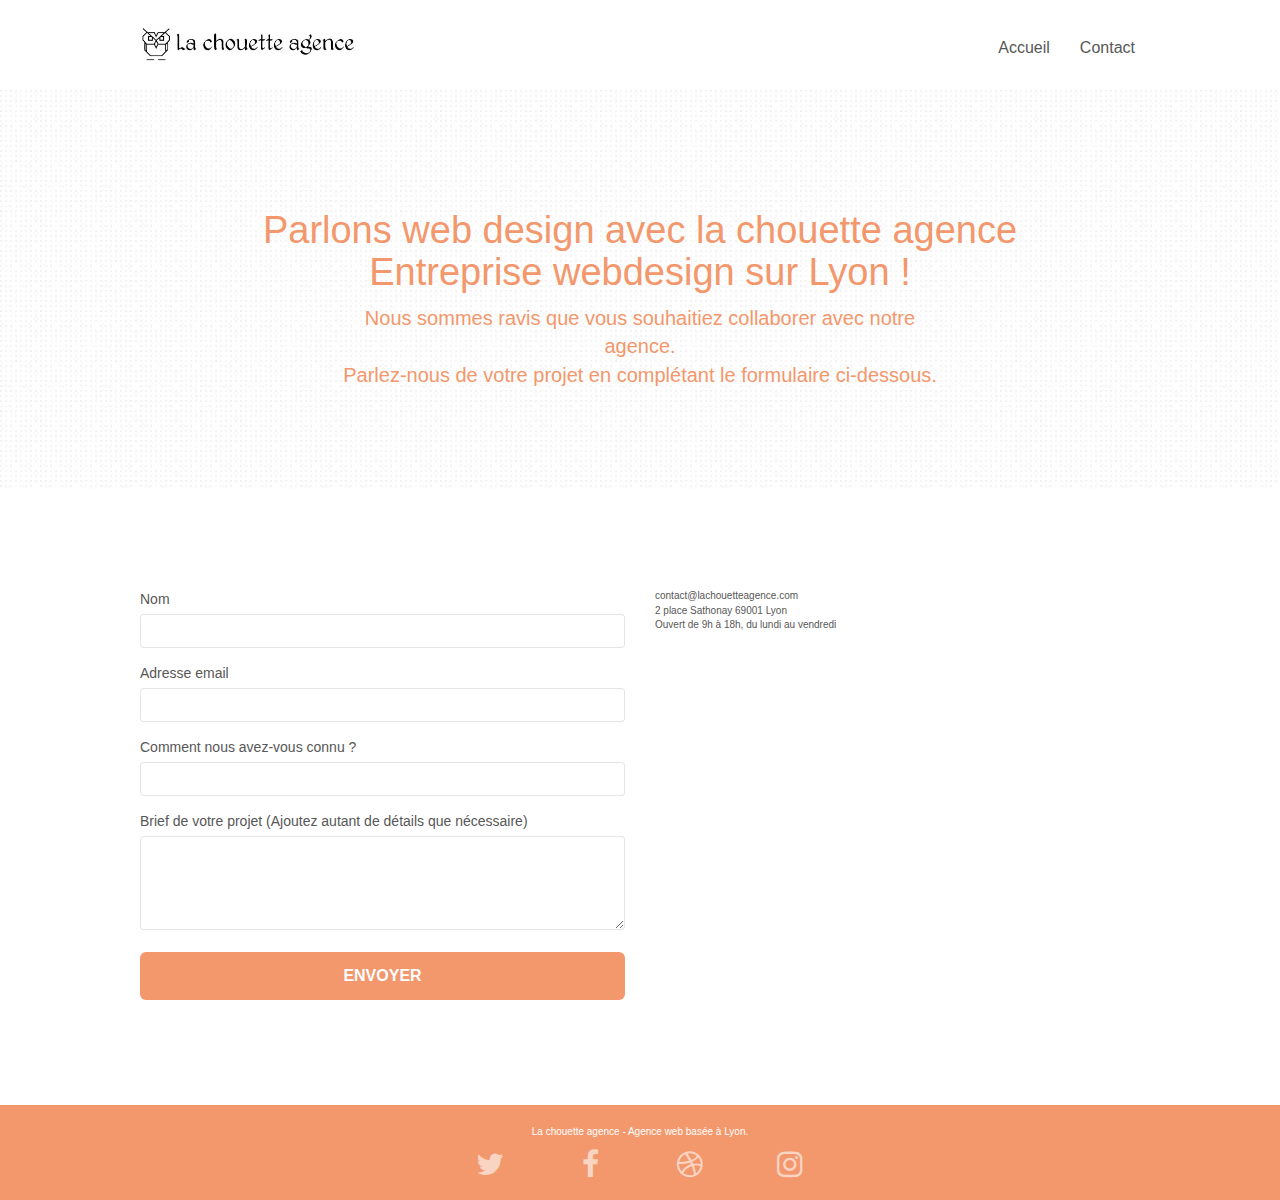
==== contact.html @ 255a0bbc "remplacement des images texte" ====
<!DOCTYPE html>
<html lang="fr">
  <head>
    <meta charset="utf-8" />
    <meta name="robots" content="INDEX,FOLLOW" />
    <meta
      name="description"
      content="Entreprise webdesign sur Lyon, la chouette agence aide les entreprises à devenir attractives et visibles sur internet."
    />
    <meta
      name="viewport"
      content="width=device-width, initial-scale=1.0, viewport-fit=cover"
    />
    <link rel="shortcut icon" type="image/png" href="favicon.jpg" />

    <link rel="stylesheet" type="text/css" href="./css/bootstrap.min.css" />
    <link
      rel="stylesheet"
      type="text/css"
      href="./css/bootstrap-theme.min.css"
    />
    <link rel="stylesheet" type="text/css" href="style.css" />
    <link rel="stylesheet" type="text/css" href="./css/font-awesome.css" />
    <link rel="stylesheet" type="text/css" href="./css/et-line.css" />

    <script src="./js/jquery-3.6.0.min.js" defer></script>
    <script src="./js/bootstrap.min.js" defer></script>
    <script src="./js/blocs.js" defer></script>
    <script src="./js/jqBootstrapValidation.js" defer></script>
    <script src="./js/formHandler.js" defer></script>
    <title>Contact la chouette agence, entreprise webdesign sur Lyon</title>

    <!-- Analytics -->

    <!-- Analytics END -->
  </head>
  <body>
    <!-- bloc-0 -->
    <header class="bloc bgc-white l-bloc" id="bloc-0">
      <div class="container bloc-sm">
        <nav class="navbar row">
          <div class="navbar-header">
            <a class="navbar-brand" href="index.html"
              ><img
                src="img/IMG-sized/la_chouette_agence.webp"
                alt="Logo la Chouette agence"
                height="40"
            /></a>
            <button
              id="nav-toggle"
              type="button"
              class="ui-navbar-toggle navbar-toggle"
              data-toggle="collapse"
              data-target=".navbar-1"
            >
              <span class="sr-only">Toggle navigation</span
              ><span class="icon-bar"></span><span class="icon-bar"></span
              ><span class="icon-bar"></span>
            </button>
          </div>
          <div class="collapse navbar-collapse navbar-1 special-dropdown-nav">
            <ul class="site-navigation nav navbar-nav">
              <li>
                <a href="index.html">Accueil</a>
              </li>
              <li>
                <a href="contact.html">Contact</a>
              </li>
            </ul>
          </div>
        </nav>
      </div>
    </header>
    <!-- bloc-0 END -->
    <!-- Principal conteneur -->
    <main class="page-container">
      <!-- bloc-6 -->
      <section
        class="
          bloc
          bg-dots-bg bg-repeat
          bgc-atomic-tangerine
          d-bloc
          bloc-bg-texture
        "
        id="bloc-6"
      >
        <div class="container bloc-lg">
          <div class="row flex">
            <div class="col-sm-12">
              <h1 class="text-center hero-bloc-text tc-white">
                Parlons web design avec la chouette agence<br />
                Entreprise webdesign sur Lyon !
              </h1>
              <p
                class="text-center mg-lg tc-white tight-width-whitespace p-size"
              >
                Nous sommes ravis que vous souhaitiez collaborer avec notre
                agence.<br />
                Parlez-nous de votre projet en complétant le formulaire
                ci-dessous.
              </p>
            </div>
          </div>
        </div>
      </section>
      <!-- bloc-6 END -->

      <!-- bloc-7 -->
      <section class="bloc bgc-white l-bloc" id="bloc-7">
        <div class="container bloc-lg">
          <div class="row">
            <div class="col-sm-6">
              <form
                id="form_1"
                novalidate
                success-msg="Your message has been sent."
                fail-msg="Sorry it seems that our mail server is not responding, Sorry for the inconvenience!"
              >
                <div class="form-group">
                  <label for="name"> Nom </label>
                  <input id="name" class="form-control" required />
                </div>
                <div class="form-group">
                  <label for="email"> Adresse email </label>
                  <input
                    id="email"
                    class="form-control"
                    type="email"
                    required
                  />
                </div>
                <div class="form-group">
                  <label for="input_504">
                    Comment nous avez-vous connu ?
                  </label>
                  <input
                    class="form-control"
                    type="email"
                    required
                    id="input_504"
                  />
                </div>
                <div class="form-group">
                  <label for="message">
                    Brief de votre projet (Ajoutez autant de détails que
                    nécessaire)<br /> </label
                  ><textarea
                    id="message"
                    class="form-control"
                    rows="4"
                    cols="50"
                    required
                  ></textarea>
                </div>
                <button
                  class="
                    bloc-button
                    btn btn-lg btn-block
                    cta-hero
                    btn-atomic-tangerine
                  "
                  type="submit"
                >
                  Envoyer
                </button>
              </form>
            </div>
            <div class="col-sm-6">
              <p>
                contact@lachouetteagence.com<br />2 place Sathonay 69001 Lyon<br />Ouvert
                de 9h à 18h, du lundi au vendredi<br />
              </p>
            </div>
          </div>
        </div>
      </section>
      <!-- bloc-7 END -->

      <!-- ScrollToTop Button -->
      <a class="bloc-button btn btn-d scrollToTop" onclick="scrollToTarget('1')"
        ><span class="fa fa-chevron-up"></span
      ></a>
      <!-- ScrollToTop Button END-->
    </main>
    <!-- Principal conteneur END -->
    <!-- Footer - bloc-8 -->
    <footer class="bloc bgc-atomic-tangerine d-bloc" id="bloc-8">
      <div class="container bloc-sm">
        <div class="row">
          <div class="col-sm-12">
            <p class="text-center white">
              La chouette agence - Agence web basée à Lyon.<br />
            </p>
            <article class="row row-no-gutters social">
              <div class="col-sm-3">
                <div class="text-center">
                  <a class="social" href="https://twitter.com/" title="Twitter"
                    ><span class="fa fa-twitter icon-md"></span
                  ></a>
                </div>
              </div>
              <div class="col-sm-3">
                <div class="text-center">
                  <a
                    class="social"
                    href="https://www.facebook.com/"
                    title="Facebook"
                    ><span class="fa fa-facebook icon-md"></span
                  ></a>
                </div>
              </div>
              <div class="col-sm-3">
                <div class="text-center">
                  <a class="social" href="https://dribbble.com/" title="dribble"
                    ><span class="fa fa-dribbble icon-md"></span
                  ></a>
                </div>
              </div>
              <div class="col-sm-3">
                <div class="text-center">
                  <a
                    class="social"
                    href="https://www.instagram.com/"
                    title="Instagram"
                    ><span class="fa fa-instagram icon-md"></span
                  ></a>
                </div>
              </div>
            </article>
          </div>
        </div>
      </div>
    </footer>
    <!-- Footer - bloc-8 END -->
  </body>
</html>
---- style.css ----
body {
  margin: 0;
  padding: 0;
  background: #fff;
  overflow-x: hidden;
  -webkit-font-smoothing: antialiased;
  -moz-osx-font-smoothing: grayscale;
}

a,
button {
  transition: all 0.3s ease-in-out;
  outline: none !important;
}

a:hover {
  text-decoration: none;
  cursor: pointer;
}

#page-loading-blocs-notifaction {
  position: fixed;
  top: 0;
  bottom: 0;
  width: 100%;
  z-index: 100000;
  background: #ffffff url("img/pageload-spinner.gif") no-repeat center center;
}

.bloc {
  width: 100%;
  clear: both;
  background: 50% 50% no-repeat;
  padding: 0 50px;
  -webkit-background-size: cover;
  -moz-background-size: cover;
  -o-background-size: cover;
  background-size: cover;
  position: relative;
}

.bloc .container {
  padding-left: 0;
  padding-right: 0;
}

.bloc-lg {
  padding: 100px 50px;
}

.bloc-md {
  padding: 50px;
}

.bloc-sm {
  padding: 20px 50px;
}

.bg-center,
.bg-l-edge,
.bg-r-edge,
.bg-t-edge,
.bg-b-edge,
.bg-tl-edge,
.bg-bl-edge,
.bg-tr-edge,
.bg-br-edge,
.bg-repeat {
  -webkit-background-size: auto !important;
  -moz-background-size: auto !important;
  -o-background-size: auto !important;
  background-size: auto !important;
}

.bg-repeat {
  background: repeat;
}

.bg-t-edge {
  background: top no-repeat;
}

.b-parallax {
  background-attachment: fixed;
}

.d-bloc {
  color: rgba(255, 255, 255, 0.7);
}

.d-bloc button:hover {
  color: rgba(255, 255, 255, 0.9);
}

.d-bloc .icon-round,
.d-bloc .icon-square,
.d-bloc .icon-rounded,
.d-bloc .icon-semi-rounded-a,
.d-bloc .icon-semi-rounded-b {
  border-color: rgba(255, 255, 255, 0.9);
}

.d-bloc .divider-h span {
  border-color: rgba(255, 255, 255, 0.2);
}

.d-bloc .a-btn,
.d-bloc .navbar a,
.d-bloc .navbar-brand,
.d-bloc a .icon-sm,
.d-bloc a .icon-md,
.d-bloc a .icon-lg,
.d-bloc a .icon-xl,
.d-bloc h1 a,
.d-bloc h2 a,
.d-bloc h3 a,
.d-bloc h4 a,
.d-bloc h5 a,
.d-bloc h6 a,
.d-bloc p a {
  color: rgba(255, 255, 255, 0.6);
}

.d-bloc .a-btn:hover,
.d-bloc .navbar a:hover,
.d-bloc .navbar-brand:hover,
.d-bloc a:hover .icon-sm,
.d-bloc a:hover .icon-md,
.d-bloc a:hover .icon-lg,
.d-bloc a:hover .icon-xl,
.d-bloc h1 a:hover,
.d-bloc h2 a:hover,
.d-bloc h3 a:hover,
.d-bloc h4 a:hover,
.d-bloc h5 a:hover,
.d-bloc h6 a:hover,
.d-bloc p a:hover {
  color: rgba(255, 255, 255, 1);
}

.d-bloc .navbar-toggle .icon-bar {
  background: rgba(255, 255, 255, 1);
}

.d-bloc .btn-wire,
.d-bloc .btn-wire:hover {
  color: rgba(255, 255, 255, 1);
  border-color: rgba(255, 255, 255, 1);
}

.d-bloc .panel {
  color: rgba(0, 0, 0, 0.5);
}

.d-bloc .panel button:hover {
  color: rgba(0, 0, 0, 0.7);
}

.d-bloc .panel icon {
  border-color: rgba(0, 0, 0, 0.7);
}

.d-bloc .panel .divider-h span {
  border-color: rgba(0, 0, 0, 0.1);
}

.d-bloc .panel .a-btn {
  color: rgba(0, 0, 0, 0.6);
}

.d-bloc .panel .a-btn:hover {
  color: rgba(0, 0, 0, 1);
}

.d-bloc .panel .btn-wire,
.d-bloc .panel .btn-wire:hover {
  color: rgba(0, 0, 0, 0.7);
  border-color: rgba(0, 0, 0, 0.3);
}

.d-bloc .panel,
.l-bloc {
  color: rgba(0, 0, 0, 0.5);
}

.d-bloc .panel button:hover,
.l-bloc button:hover {
  color: rgba(0, 0, 0, 0.7);
}

.l-bloc .icon-round,
.l-bloc .icon-square,
.l-bloc .icon-rounded,
.l-bloc .icon-semi-rounded-a,
.l-bloc .icon-semi-rounded-b {
  border-color: rgba(0, 0, 0, 0.7);
}

.d-bloc .panel .divider-h span,
.l-bloc .divider-h span {
  border-color: rgba(0, 0, 0, 0.1);
}

.d-bloc .panel .a-btn,
.l-bloc .a-btn,
.l-bloc .navbar a,
.l-bloc .navbar-brand,
.l-bloc a .icon-sm,
.l-bloc a .icon-md,
.l-bloc a .icon-lg,
.l-bloc a .icon-xl,
.l-bloc h1 a,
.l-bloc h2 a,
.l-bloc h3 a,
.l-bloc h4 a,
.l-bloc h5 a,
.l-bloc h6 a,
.l-bloc p a {
  color: rgba(0, 0, 0, 0.6);
}

.d-bloc .panel .a-btn:hover,
.l-bloc .a-btn:hover,
.l-bloc .navbar a:hover,
.l-bloc .navbar-brand:hover,
.l-bloc a:hover .icon-sm,
.l-bloc a:hover .icon-md,
.l-bloc a:hover .icon-lg,
.l-bloc a:hover .icon-xl,
.l-bloc h1 a:hover,
.l-bloc h2 a:hover,
.l-bloc h3 a:hover,
.l-bloc h4 a:hover,
.l-bloc h5 a:hover,
.l-bloc h6 a:hover,
.l-bloc p a:hover {
  color: rgba(0, 0, 0, 1);
}

.l-bloc .navbar-toggle .icon-bar {
  color: rgba(0, 0, 0, 0.6);
}

.d-bloc .panel .btn-wire,
.d-bloc .panel .btn-wire:hover,
.l-bloc .btn-wire,
.l-bloc .btn-wire:hover {
  color: rgba(0, 0, 0, 0.7);
  border-color: rgba(0, 0, 0, 0.3);
}

.voffset {
  margin-top: 30px;
}

.voffset-lg {
  margin-top: 80px;
}

.row-no-gutters {
  margin-right: 0;
  margin-left: 0;
}

.row.row-no-gutters > [class^="col-"],
.row.row-no-gutters > [class*=" col-"] {
  padding-right: 0;
  padding-left: 0;
}

#bloc-1-hero h1 {
  font-size: 32px;
}

.navbar {
  margin-bottom: 0;
  z-index: 1;
}

.navbar-brand {
  height: auto;
  padding: 3px 15px;
  font-size: 25px;
  font-weight: normal;
  font-weight: 600;
  line-height: 44px;
}

.navbar-brand {
  max-height: 200px;
  margin: 0 5px 0 0;
  display: inline;
}

.navbar-brand img[src$="svg"] {
  min-width: 100px;
}

.nav-center .navbar-brand img {
  margin: 0;
}

.navbar .nav {
  padding-top: 2px;
  margin-right: -16px;
  float: right;
  z-index: 1;
}

.nav > li {
  float: left;
  margin-top: 4px;
  font-size: 16px;
}

.navbar-nav .open .dropdown-menu > li > a {
  text-align: inherit;
}

.nav > li a:hover,
.nav > li a:focus {
  background: transparent;
}

.navbar-toggle {
  margin: 10px 10px 0 0;
  border: 0px;
}

.navbar-toggle:hover {
  background: transparent !important;
}

.navbar-toggle .icon-bar {
  background-color: rgba(0, 0, 0, 0.5);
  width: 26px;
}

.nav-invert .navbar .nav {
  float: left;
}

.nav-invert .navbar-header,
.nav-invert .navbar-brand {
  float: right;
  position: relative;
  z-index: 2;
}

@media (min-width: 768px) {
  .site-navigation {
    position: absolute;
    top: 50%;
    right: 20px;
    transform: translate(0, -50%);
    -webkit-transform: translateY(-50%);
  }
  .nav > li .dropdown-menu a,
  .nav > li .dropdown-menu a:hover {
    color: #484848;
  }
  .nav-invert .site-navigation {
    left: 0;
    right: 0;
  }
  .nav-center {
    text-align: center;
  }
  .nav-center .navbar-header {
    width: 100%;
  }
  .nav-center .navbar-header,
  .nav-center .navbar-brand,
  .nav-center .nav > li {
    float: none;
    display: inline-block;
  }
  .nav-center .site-navigation {
    position: relative;
    width: 100%;
    right: 0;
    margin-right: 0px;
    margin-top: 20px;
  }
  .nav-center.mini-nav .navbar-toggle {
    float: none;
    margin: 10px auto 0;
  }
}

.nav > li > .dropdown a {
  background: none !important;
  display: block;
  padding: 14px 15px;
}

nav .caret {
  margin: 0 5px;
}

.dropdown-menu .dropdown-menu {
  top: -8px;
  left: 100%;
}

.dropdown-menu .dropmenu-flow-right {
  top: 100%;
  left: 0;
  margin-left: -1px;
  border-top-left-radius: 0;
  border-top-right-radius: 0;
}

.dropdown-menu .dropdown span {
  border: 4px solid black;
  border-top-color: transparent;
  border-right-color: transparent;
  border-bottom-color: transparent;
  margin: 6px -5px 0 0 !important;
  float: right;
}

.mg-md {
  margin-top: 10px;
  margin-bottom: 20px;
}

.mg-lg {
  margin-top: 10px;
  margin-bottom: 40px;
}

.btn {
  margin: 0 5px 5px 0;
}

.btn.pull-right {
  margin: 0 0 5px 5px;
}

.btn-d,
.btn-d:hover,
.btn-d:focus {
  color: #fff;
  background: rgba(0, 0, 0, 0.3);
}

button {
  outline: none !important;
}

.btn-rd {
  border-radius: 40px;
}

.btn-clean {
  border: 1px solid rgba(0, 0, 0, 0.08);
  border-bottom-color: rgba(0, 0, 0, 0.1);
  text-shadow: 0 1px 0 rgba(0, 0, 1, 0.1);
  box-shadow: 0 1px 3px rgba(0, 0, 1, 0.25),
    inset 0 1px 0 0 rgba(255, 255, 255, 0.15);
}

.icon-md {
  font-size: 30px !important;
}

.icon-lg {
  font-size: 60px !important;
}

.sm-shadow {
  text-shadow: 0 1px 2px rgba(0, 0, 0, 0.3);
}

.panel-sq,
.panel-sq .panel-heading,
.panel-sq .panel-footer {
  border-radius: 0;
}

.panel-rd {
  border-radius: 30px;
}

.panel-rd .panel-heading {
  border-radius: 29px 29px 0 0;
}

.panel-rd .panel-footer {
  border-radius: 0 0 29px 29px;
}

.form-control {
  border-color: rgba(0, 0, 0, 0.1);
  box-shadow: none;
}

.scrollToTop {
  width: 40px;
  height: 40px;
  position: fixed;
  bottom: 20px;
  right: 20px;
  opacity: 0;
  z-index: 500;
  transition: all 0.3s ease-in-out;
}

.scrollToTop span {
  margin-top: 6px;
}

.showScrollTop {
  font-size: 14px;
  opacity: 1;
}

a[data-lightbox] {
  position: relative;
  display: block;
  text-align: center;
}

a[data-lightbox]:hover::before {
  content: "+";
  font-family: "HelveticaNeue-Light", "Helvetica Neue Light", "Helvetica Neue",
    Helvetica, Arial;
  font-size: 32px;
  width: 50px;
  height: 50px;
  margin-left: -25px;
  border-radius: 50%;
  background: rgba(0, 0, 0, 0.6);
  color: #fff;
  font-weight: 100;
  z-index: 1;
  position: absolute;
  top: 50%;
  transform: translateY(-50%);
  -webkit-transform: translateY(-50%);
}

a[data-lightbox]:hover img {
  opacity: 0.6;
  -webkit-animation-fill-mode: none;
  animation-fill-mode: none;
}

#lightbox-modal {
  display: flex;
  align-items: center;
}

#lightbox-modal .modal-dialog {
  width: 90%;
  max-width: 900px;
  margin: 0 auto 0;
}

#lightbox-modal .modal-dialog img {
  max-height: 90vh;
  margin: 0 auto;
}

.lightbox-caption {
  padding: 20px;
  color: #fff;
  background: rgba(0, 0, 0, 0.5);
  position: absolute;
  left: 15px;
  right: 15px;
  bottom: 5px;
}

.close-lightbox {
  color: #fff;
  font-size: 30px;
  position: absolute;
  top: 20px;
  right: 20px;
  z-index: 20;
  background: rgba(0, 0, 0, 0.5);
  border: none;
  line-height: 30px;
  padding: 0 9px 5px;
  opacity: 0.3;
}

.close-lightbox:hover,
.next-lightbox:hover,
.prev-lightbox:hover {
  opacity: 1;
  color: #fff;
}

.next-lightbox,
.prev-lightbox {
  font-size: 20px;
  color: rgba(255, 255, 255, 0.9);
  background: rgba(0, 0, 0, 0.5);
  transition: all 0.2s ease-in-out;
  position: absolute;
  top: 45%;
  z-index: 1;
  opacity: 0.4;
}

.next-lightbox {
  padding: 6px 8px 1px 13px;
  right: 25px;
}

.prev-lightbox {
  padding: 6px 13px 1px 10px;
  left: 25px;
}

.snapshot-lb .modal-body {
  padding-bottom: 45px;
}

.snapshot-lb .lightbox-caption {
  padding: 0;
  color: rgba(0, 0, 0, 0.5);
  background: none;
}

h1,
h2,
h3,
h4,
h5,
h6,
p,
label,
.btn,
a {
  font-family: "helvetica";
  font-weight: 400;
  color: #575757 !important;
}

.container {
  max-width: 1000px;
}

.hero-bloc-text {
  font-size: 38px;
}

.hero-bloc-text-sub {
  font-size: 36px;
}

.statement-bloc-text {
  line-height: 26px;
  font-style: italic;
  font-size: 20px;
  text-align: center;
  font-weight: lighter;
  max-width: 520px;
  margin: auto auto auto auto;
}

p {
  font-size: 1rem;
}
.uppercase {
  text-transform: uppercase;
}
.p-size {
  font-size: 2rem;
}
.flex {
  display: flex;
  flex-direction: column;
}

.tight-width-whitespace {
  max-width: 600px;
  margin: auto auto auto auto;
}

.h1 {
  font-size: 20px;
  font-family: "Open Sans";
}

.cta-hero {
  margin-top: 22px;
  color: #ffffff !important;
  text-transform: uppercase;
  padding: 12px 28px 12px 28px;
  font-size: 16px;
  font-weight: 700;
}

.social {
  max-width: 400px;
  margin: auto auto auto auto;
}

h2 {
  font-size: 2rem;
  line-height: 1.4em;
}

h3 {
  font-size: 15px;
  text-transform: uppercase;
  font-weight: 700;
  color: #333333 !important;
}

.med-width-whitespace {
  max-width: 800px;
  margin: auto auto auto auto;
  box-shadow: 0px 0px 0px #000000;
}

h1 {
  color: #333333 !important;
}

h4 {
  color: #333333 !important;
}

.icons {
  margin-bottom: 14px;
  margin-top: 24px;
}

.white {
  color: #ffffff !important;
}

.portfolio-thumb {
  margin-bottom: 24px;
}

.portfolio-row {
  margin-bottom: 44px;
  margin-top: 50px;
}

.avatar {
  box-shadow: 0px 4px 9px rgba(0, 0, 0, 0.3);
}

.black-background {
  background-color: rgba(165, 147, 99, 0.7);
  padding: 40px 40px 40px 40px;
}

.bold-link {
  font-weight: 900;
  text-decoration: underline !important;
}

.bgc-white {
  background-color: #ffffff;
}

.bgc-dark-slate-blue {
  background-color: #364577;
}

.bgc-atomic-tangerine {
  background-color: #f3976c;
}

.tc-white {
  color: #f3976c !important;
}

.btn-atomic-tangerine {
  background: #f3976c;
  color: #ffffff !important;
}

.btn-atomic-tangerine:hover {
  background: #c27956 !important;
  color: #ffffff !important;
}

.ltc-white {
  color: #ffffff !important;
}

.ltc-white:hover {
  color: #cccccc !important;
}

.ltc-atomic-tangerine {
  color: #f3976c !important;
}

.ltc-atomic-tangerine:hover {
  color: #c27956 !important;
}

.icon-dark-slate-blue {
  color: #364577 !important;
  border-color: #364577 !important;
}

.bg-dots-bg {
  background-image: url("img/IMG-sized/dots_bg.webp");
}

.bg-lines-h2-bg {
  background-image: url("img/IMG-sized/lines_h2_bg.webp");
}

.bg-banniere {
  background-image: url("img/IMG-sized/la_chouette_agence_bannière.webp");
}

.bg-presentation {
  background-image: url("img/IMG-sized/image_de_presentatio_KJqbM.webp");
}

@media (max-width: 1024px) {
  .bloc {
    padding-left: 20px;
    padding-right: 20px;
  }
  .bloc.full-width-bloc,
  .bloc-tile-2.full-width-bloc .container,
  .bloc-tile-3.full-width-bloc .container,
  .bloc-tile-4.full-width-bloc .container {
    padding-left: 0;
    padding-right: 0;
  }
}

@media (max-width: 992px) and (min-width: 768px) {
  .navbar .nav {
    max-width: 80%;
  }
  .nav-center.navbar .nav {
    max-width: 100%;
  }
}

@media only screen and (min-device-width: 768px) and (max-device-width: 1024px) and (orientation: landscape) {
  .b-parallax {
    background-attachment: scroll;
  }
}

@media only screen and (min-device-width: 1024px) and (max-device-width: 1366px) and (-webkit-min-device-pixel-ratio: 1.5) {
  .b-parallax {
    background-attachment: scroll;
  }
}

@media (max-width: 991px) {
  .container {
    width: 100%;
  }
  .b-parallax {
    background-attachment: scroll;
  }
  .page-container,
  #hero-bloc {
    overflow-x: hidden;
    position: relative;
  }
  .bloc {
    padding-left: constant(safe-area-inset-left);
    padding-right: constant(safe-area-inset-right);
  }
  .bloc-group,
  .bloc-group .bloc {
    display: block;
    width: 100%;
  }
  .bloc-fill-screen .fill-bloc-top-edge,
  .bloc-fill-screen .fill-bloc-bottom-edge {
    padding: 0 20px;
    padding-left: constant(safe-area-inset-left);
    padding-right: constant(safe-area-inset-right);
  }
}

@media (max-width: 767px) {
  .page-container {
    overflow-x: hidden;
    position: relative;
  }
  h1,
  h2,
  h3,
  h4,
  h5,
  h6,
  p,
  #disqus_thread {
    padding-left: 10px !important;
    padding-right: 10px !important;
  }
  .b-parallax {
    background-attachment: scroll;
  }
  .navbar .nav {
    padding-top: 0;
    border-top: 1px solid rgba(0, 0, 0, 0.2);
    float: none !important;
  }
  .navbar.row {
    margin-left: 0;
    margin-right: 0;
  }
  .site-navigation {
    position: inherit;
    transform: none;
    -webkit-transform: none;
    -ms-transform: none;
  }
  .nav > li {
    margin-top: 0;
    border-bottom: 1px solid rgba(0, 0, 0, 0.1);
    background: rgba(0, 0, 0, 0.05);
    text-align: left;
    padding-left: 15px;
    width: 100%;
  }
  .nav > li:hover {
    background: rgba(0, 0, 0, 0.08);
  }
  .dropdown .dropdown a .caret {
    float: none;
    margin: 5px 0 0 10px !important;
    border: 4px solid black;
    border-bottom-color: transparent;
    border-right-color: transparent;
    border-left-color: transparent;
  }
  #hero-bloc .navbar .nav {
    background: rgba(0, 0, 0, 0.8);
  }
  #hero-bloc .navbar .nav a {
    color: rgba(255, 255, 255, 0.6);
  }
  .hero {
    padding: 50px 0;
  }
  .hero-nav {
    left: -1px;
    right: -1px;
  }
  .navbar-collapse {
    padding: 0;
    overflow-x: hidden;
    -webkit-box-shadow: none;
    box-shadow: none;
  }
  .navbar-brand img {
    max-height: 40px;
    width: auto;
  }
  .nav-invert .navbar-header {
    float: none;
    width: 100%;
  }
  .nav-invert .navbar-toggle {
    float: left;
    margin-left: 10px;
  }
  .bloc {
    padding-left: 0;
    padding-right: 0;
  }
  .bloc-xxl,
  .bloc-xl,
  .bloc-lg {
    padding: 40px 0;
  }
  .bloc-sm,
  .bloc-md {
    padding-left: 0;
    padding-right: 0;
  }
  .bloc-tile-2 .container,
  .bloc-tile-3 .container,
  .bloc-tile-4 .container,
  .bloc-fill-screen .fill-bloc-top-edge,
  .bloc-fill-screen .fill-bloc-bottom-edge {
    padding-left: 0;
    padding-right: 0;
  }
  .a-block {
    padding: 0 10px;
  }
  .btn-dwn {
    display: none;
  }
  .voffset {
    margin-top: 5px;
  }
  .voffset-md {
    margin-top: 20px;
  }
  .voffset-lg {
    margin-top: 30px;
  }
  form {
    padding: 5px;
  }
  .close-lightbox {
    display: inline-block;
  }
  .blocsapp-device-iphone5 {
    background-size: 216px 425px;
    padding-top: 60px;
    width: 216px;
    height: 425px;
  }
  .blocsapp-device-iphone5 img {
    width: 180px;
    height: 320px;
  }

  @media (max-width: 400px) {
    .bloc {
      padding-left: 0;
      padding-right: 0;
    }
  }

  @media (max-width: 767px) {
    .bloc-mob-center-text {
      text-align: center;
    }
  }
}
---- css/et-line.css ----
@font-face {
    font-family: et-line;
    src: url(../fonts/et-line.eot);
    src: url(../fonts/et-line.eot?#iefix) format('embedded-opentype'), url(../fonts/et-line.woff) format('woff'), url(../fonts/et-line.ttf) format('truetype'), url(../fonts/et-line.svg#et-line) format('svg');
    font-weight: 400;
    font-style: normal
}

.et-icon-adjustments,
.et-icon-alarmclock,
.et-icon-anchor,
.et-icon-aperture,
.et-icon-attachment,
.et-icon-bargraph,
.et-icon-basket,
.et-icon-beaker,
.et-icon-bike,
.et-icon-book-open,
.et-icon-briefcase,
.et-icon-browser,
.et-icon-calendar,
.et-icon-camera,
.et-icon-caution,
.et-icon-chat,
.et-icon-circle-compass,
.et-icon-clipboard,
.et-icon-clock,
.et-icon-cloud,
.et-icon-compass,
.et-icon-desktop,
.et-icon-dial,
.et-icon-document,
.et-icon-documents,
.et-icon-download,
.et-icon-dribbble,
.et-icon-edit,
.et-icon-envelope,
.et-icon-expand,
.et-icon-facebook,
.et-icon-flag,
.et-icon-focus,
.et-icon-gears,
.et-icon-genius,
.et-icon-gift,
.et-icon-global,
.et-icon-globe,
.et-icon-googleplus,
.et-icon-grid,
.et-icon-happy,
.et-icon-hazardous,
.et-icon-heart,
.et-icon-hotairballoon,
.et-icon-hourglass,
.et-icon-key,
.et-icon-laptop,
.et-icon-layers,
.et-icon-lifesaver,
.et-icon-lightbulb,
.et-icon-linegraph,
.et-icon-linkedin,
.et-icon-lock,
.et-icon-magnifying-glass,
.et-icon-map,
.et-icon-map-pin,
.et-icon-megaphone,
.et-icon-mic,
.et-icon-mobile,
.et-icon-newspaper,
.et-icon-notebook,
.et-icon-paintbrush,
.et-icon-paperclip,
.et-icon-pencil,
.et-icon-phone,
.et-icon-picture,
.et-icon-pictures,
.et-icon-piechart,
.et-icon-presentation,
.et-icon-pricetags,
.et-icon-printer,
.et-icon-profile-female,
.et-icon-profile-male,
.et-icon-puzzle,
.et-icon-quote,
.et-icon-recycle,
.et-icon-refresh,
.et-icon-ribbon,
.et-icon-rss,
.et-icon-sad,
.et-icon-scissors,
.et-icon-scope,
.et-icon-search,
.et-icon-shield,
.et-icon-speedometer,
.et-icon-strategy,
.et-icon-streetsign,
.et-icon-tablet,
.et-icon-target,
.et-icon-telescope,
.et-icon-toolbox,
.et-icon-tools,
.et-icon-tools-2,
.et-icon-trophy,
.et-icon-tumblr,
.et-icon-twitter,
.et-icon-upload,
.et-icon-video,
.et-icon-wallet,
.et-icon-wine {
    font-family: et-line;
    speak: none;
    font-style: normal;
    font-weight: 400;
    font-variant: normal;
    text-transform: none;
    line-height: 1;
    -webkit-font-smoothing: antialiased;
    -moz-osx-font-smoothing: grayscale;
    display: inline-block
}

.et-icon-mobile:before {
    content: "\e000"
}

.et-icon-laptop:before {
    content: "\e001"
}

.et-icon-desktop:before {
    content: "\e002"
}

.et-icon-tablet:before {
    content: "\e003"
}

.et-icon-phone:before {
    content: "\e004"
}

.et-icon-document:before {
    content: "\e005"
}

.et-icon-documents:before {
    content: "\e006"
}

.et-icon-search:before {
    content: "\e007"
}

.et-icon-clipboard:before {
    content: "\e008"
}

.et-icon-newspaper:before {
    content: "\e009"
}

.et-icon-notebook:before {
    content: "\e00a"
}

.et-icon-book-open:before {
    content: "\e00b"
}

.et-icon-browser:before {
    content: "\e00c"
}

.et-icon-calendar:before {
    content: "\e00d"
}

.et-icon-presentation:before {
    content: "\e00e"
}

.et-icon-picture:before {
    content: "\e00f"
}

.et-icon-pictures:before {
    content: "\e010"
}

.et-icon-video:before {
    content: "\e011"
}

.et-icon-camera:before {
    content: "\e012"
}

.et-icon-printer:before {
    content: "\e013"
}

.et-icon-toolbox:before {
    content: "\e014"
}

.et-icon-briefcase:before {
    content: "\e015"
}

.et-icon-wallet:before {
    content: "\e016"
}

.et-icon-gift:before {
    content: "\e017"
}

.et-icon-bargraph:before {
    content: "\e018"
}

.et-icon-grid:before {
    content: "\e019"
}

.et-icon-expand:before {
    content: "\e01a"
}

.et-icon-focus:before {
    content: "\e01b"
}

.et-icon-edit:before {
    content: "\e01c"
}

.et-icon-adjustments:before {
    content: "\e01d"
}

.et-icon-ribbon:before {
    content: "\e01e"
}

.et-icon-hourglass:before {
    content: "\e01f"
}

.et-icon-lock:before {
    content: "\e020"
}

.et-icon-megaphone:before {
    content: "\e021"
}

.et-icon-shield:before {
    content: "\e022"
}

.et-icon-trophy:before {
    content: "\e023"
}

.et-icon-flag:before {
    content: "\e024"
}

.et-icon-map:before {
    content: "\e025"
}

.et-icon-puzzle:before {
    content: "\e026"
}

.et-icon-basket:before {
    content: "\e027"
}

.et-icon-envelope:before {
    content: "\e028"
}

.et-icon-streetsign:before {
    content: "\e029"
}

.et-icon-telescope:before {
    content: "\e02a"
}

.et-icon-gears:before {
    content: "\e02b"
}

.et-icon-key:before {
    content: "\e02c"
}

.et-icon-paperclip:before {
    content: "\e02d"
}

.et-icon-attachment:before {
    content: "\e02e"
}

.et-icon-pricetags:before {
    content: "\e02f"
}

.et-icon-lightbulb:before {
    content: "\e030"
}

.et-icon-layers:before {
    content: "\e031"
}

.et-icon-pencil:before {
    content: "\e032"
}

.et-icon-tools:before {
    content: "\e033"
}

.et-icon-tools-2:before {
    content: "\e034"
}

.et-icon-scissors:before {
    content: "\e035"
}

.et-icon-paintbrush:before {
    content: "\e036"
}

.et-icon-magnifying-glass:before {
    content: "\e037"
}

.et-icon-circle-compass:before {
    content: "\e038"
}

.et-icon-linegraph:before {
    content: "\e039"
}

.et-icon-mic:before {
    content: "\e03a"
}

.et-icon-strategy:before {
    content: "\e03b"
}

.et-icon-beaker:before {
    content: "\e03c"
}

.et-icon-caution:before {
    content: "\e03d"
}

.et-icon-recycle:before {
    content: "\e03e"
}

.et-icon-anchor:before {
    content: "\e03f"
}

.et-icon-profile-male:before {
    content: "\e040"
}

.et-icon-profile-female:before {
    content: "\e041"
}

.et-icon-bike:before {
    content: "\e042"
}

.et-icon-wine:before {
    content: "\e043"
}

.et-icon-hotairballoon:before {
    content: "\e044"
}

.et-icon-globe:before {
    content: "\e045"
}

.et-icon-genius:before {
    content: "\e046"
}

.et-icon-map-pin:before {
    content: "\e047"
}

.et-icon-dial:before {
    content: "\e048"
}

.et-icon-chat:before {
    content: "\e049"
}

.et-icon-heart:before {
    content: "\e04a"
}

.et-icon-cloud:before {
    content: "\e04b"
}

.et-icon-upload:before {
    content: "\e04c"
}

.et-icon-download:before {
    content: "\e04d"
}

.et-icon-target:before {
    content: "\e04e"
}

.et-icon-hazardous:before {
    content: "\e04f"
}

.et-icon-piechart:before {
    content: "\e050"
}

.et-icon-speedometer:before {
    content: "\e051"
}

.et-icon-global:before {
    content: "\e052"
}

.et-icon-compass:before {
    content: "\e053"
}

.et-icon-lifesaver:before {
    content: "\e054"
}

.et-icon-clock:before {
    content: "\e055"
}

.et-icon-aperture:before {
    content: "\e056"
}

.et-icon-quote:before {
    content: "\e057"
}

.et-icon-scope:before {
    content: "\e058"
}

.et-icon-alarmclock:before {
    content: "\e059"
}

.et-icon-refresh:before {
    content: "\e05a"
}

.et-icon-happy:before {
    content: "\e05b"
}

.et-icon-sad:before {
    content: "\e05c"
}

.et-icon-facebook:before {
    content: "\e05d"
}

.et-icon-twitter:before {
    content: "\e05e"
}

.et-icon-googleplus:before {
    content: "\e05f"
}

.et-icon-rss:before {
    content: "\e060"
}

.et-icon-tumblr:before {
    content: "\e061"
}

.et-icon-linkedin:before {
    content: "\e062"
}

.et-icon-dribbble:before {
    content: "\e063"
}
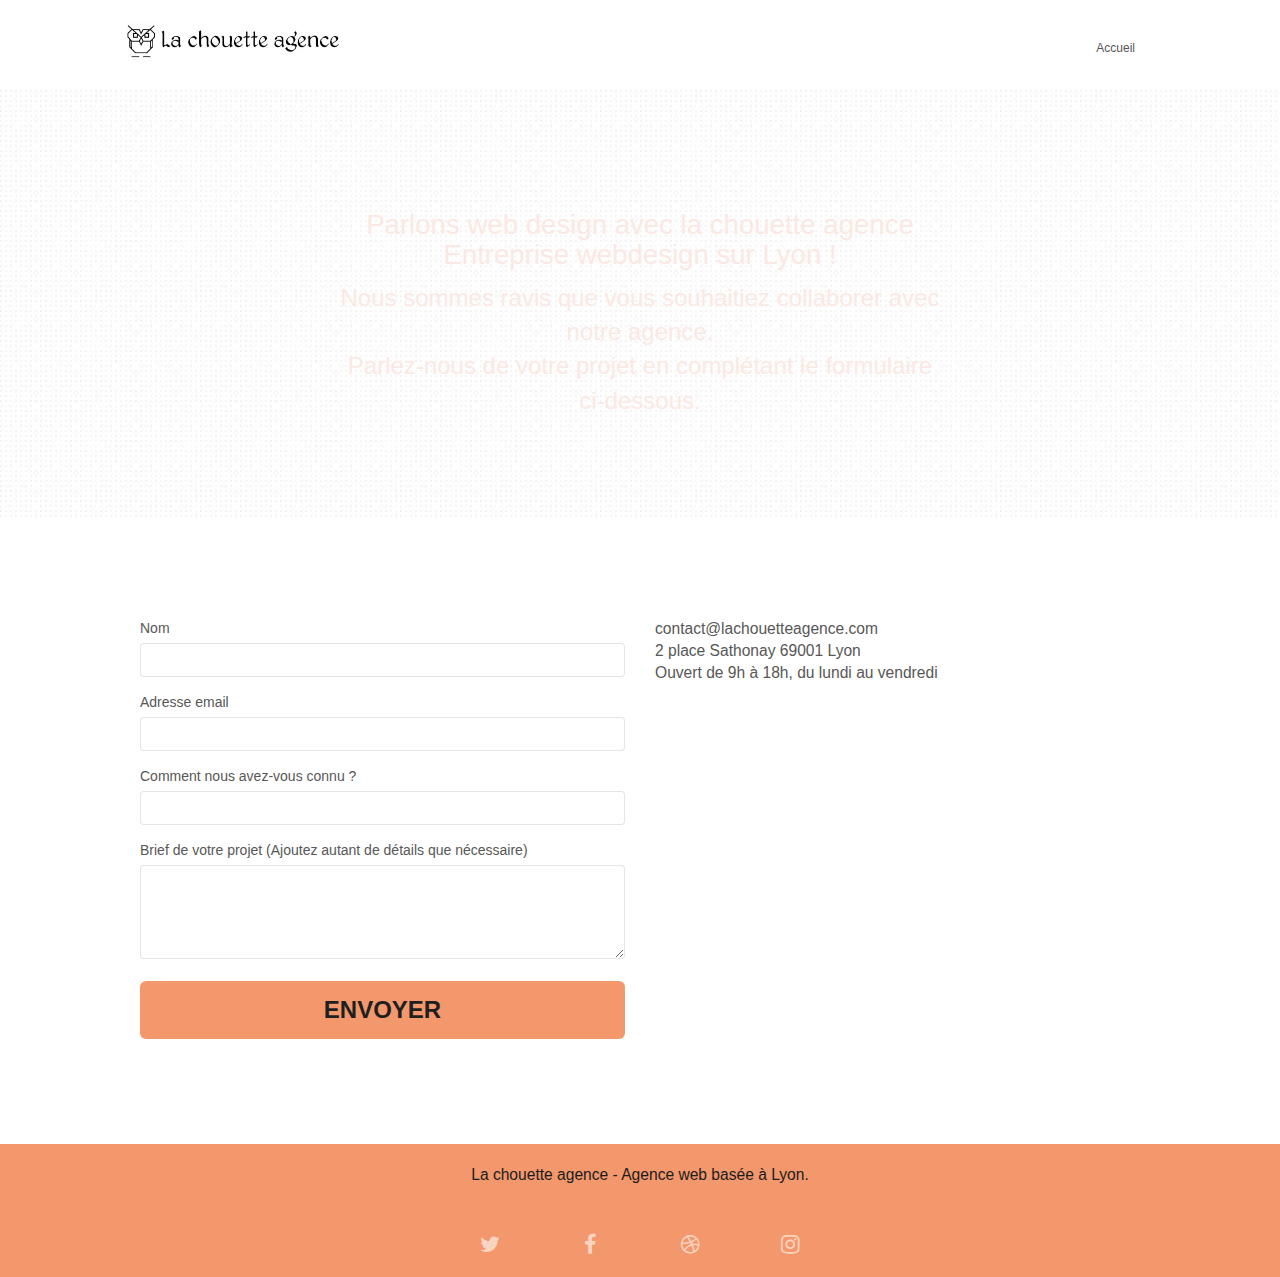
==== commit f469dc2b: "corrections liens redondants" ====
--- a/contact.html
+++ b/contact.html
@@ -40,8 +40,7 @@
       <div class="container bloc-sm">
         <nav class="navbar row">
           <div class="navbar-header">
-            <a class="navbar-brand" href="index.html"
-              ><img
+            <img
                 src="img/IMG-sized/la_chouette_agence.webp"
                 alt="Logo la Chouette agence"
                 height="40"
@@ -61,10 +60,7 @@
           <div class="collapse navbar-collapse navbar-1 special-dropdown-nav">
             <ul class="site-navigation nav navbar-nav">
               <li>
-                <a href="index.html">Accueil</a>
-              </li>
-              <li>
-                <a href="contact.html">Contact</a>
+                <a class="focus-lien" href="index.html">Accueil</a>
               </li>
             </ul>
           </div>
--- a/style.css
+++ b/style.css
@@ -269,7 +269,7 @@
 }
 
 #bloc-1-hero h1 {
-  font-size: 32px;
+  font-size: 3rem;
 }
 
 .navbar {
@@ -280,7 +280,7 @@
 .navbar-brand {
   height: auto;
   padding: 3px 15px;
-  font-size: 25px;
+  font-size: 1.5rem;
   font-weight: normal;
   font-weight: 600;
   line-height: 44px;
@@ -310,7 +310,7 @@
 .nav > li {
   float: left;
   margin-top: 4px;
-  font-size: 16px;
+  font-size: 1rem;
 }
 
 .navbar-nav .open .dropdown-menu > li > a {
@@ -462,11 +462,11 @@
 }
 
 .icon-md {
-  font-size: 30px !important;
+  font-size: 1.8rem !important;
 }
 
 .icon-lg {
-  font-size: 60px !important;
+  font-size: 3.75rem !important;
 }
 
 .sm-shadow {
@@ -512,7 +512,7 @@
 }
 
 .showScrollTop {
-  font-size: 14px;
+  font-size: 0.8rem;
   opacity: 1;
 }
 
@@ -526,7 +526,7 @@
   content: "+";
   font-family: "HelveticaNeue-Light", "Helvetica Neue Light", "Helvetica Neue",
     Helvetica, Arial;
-  font-size: 32px;
+  font-size: 2rem;
   width: 50px;
   height: 50px;
   margin-left: -25px;
@@ -575,7 +575,7 @@
 
 .close-lightbox {
   color: #fff;
-  font-size: 30px;
+  font-size: 1.8rem;
   position: absolute;
   top: 20px;
   right: 20px;
@@ -596,7 +596,7 @@
 
 .next-lightbox,
 .prev-lightbox {
-  font-size: 20px;
+  font-size: 1.25rem;
   color: rgba(255, 255, 255, 0.9);
   background: rgba(0, 0, 0, 0.5);
   transition: all 0.2s ease-in-out;
@@ -646,17 +646,17 @@
 }
 
 .hero-bloc-text {
-  font-size: 38px;
+  font-size: 2.3rem;
 }
 
 .hero-bloc-text-sub {
-  font-size: 36px;
+  font-size: 2.25rem;
 }
 
 .statement-bloc-text {
   line-height: 26px;
   font-style: italic;
-  font-size: 20px;
+  font-size: 1.25rem;
   text-align: center;
   font-weight: lighter;
   max-width: 520px;
@@ -664,7 +664,7 @@
 }
 
 p {
-  font-size: 1rem;
+  font-size: 1.3rem;
 }
 .uppercase {
   text-transform: uppercase;
@@ -683,7 +683,7 @@
 }
 
 .h1 {
-  font-size: 20px;
+  font-size: 1.25rem;
   font-family: "Open Sans";
 }
 
@@ -692,13 +692,13 @@
   color: #ffffff !important;
   text-transform: uppercase;
   padding: 12px 28px 12px 28px;
-  font-size: 16px;
+  font-size: 2rem;
   font-weight: 700;
 }
 
 .social {
   max-width: 400px;
-  margin: auto auto auto auto;
+  margin: 48px auto auto auto;
 }
 
 h2 {
@@ -707,7 +707,7 @@
 }
 
 h3 {
-  font-size: 15px;
+  font-size: 1.9rem;
   text-transform: uppercase;
   font-weight: 700;
   color: #333333 !important;
@@ -733,7 +733,7 @@
 }
 
 .white {
-  color: #ffffff !important;
+  color: #1c1c1c !important;
 }
 
 .portfolio-thumb {
@@ -772,17 +772,17 @@
 }
 
 .tc-white {
-  color: #f3976c !important;
+  color: #fce8e3 !important;
 }
 
 .btn-atomic-tangerine {
   background: #f3976c;
-  color: #ffffff !important;
+  color: #1f1f1f !important;
 }
 
 .btn-atomic-tangerine:hover {
   background: #c27956 !important;
-  color: #ffffff !important;
+  color: #1f1f1f !important;
 }
 
 .ltc-white {
@@ -815,7 +815,7 @@
 }
 
 .bg-banniere {
-  background-image: url("img/IMG-sized/la_chouette_agence_bannière.webp");
+  background-image: url("img/IMG-sized/la_chouette_agence_banniere.webp");
 }
 
 .bg-presentation {
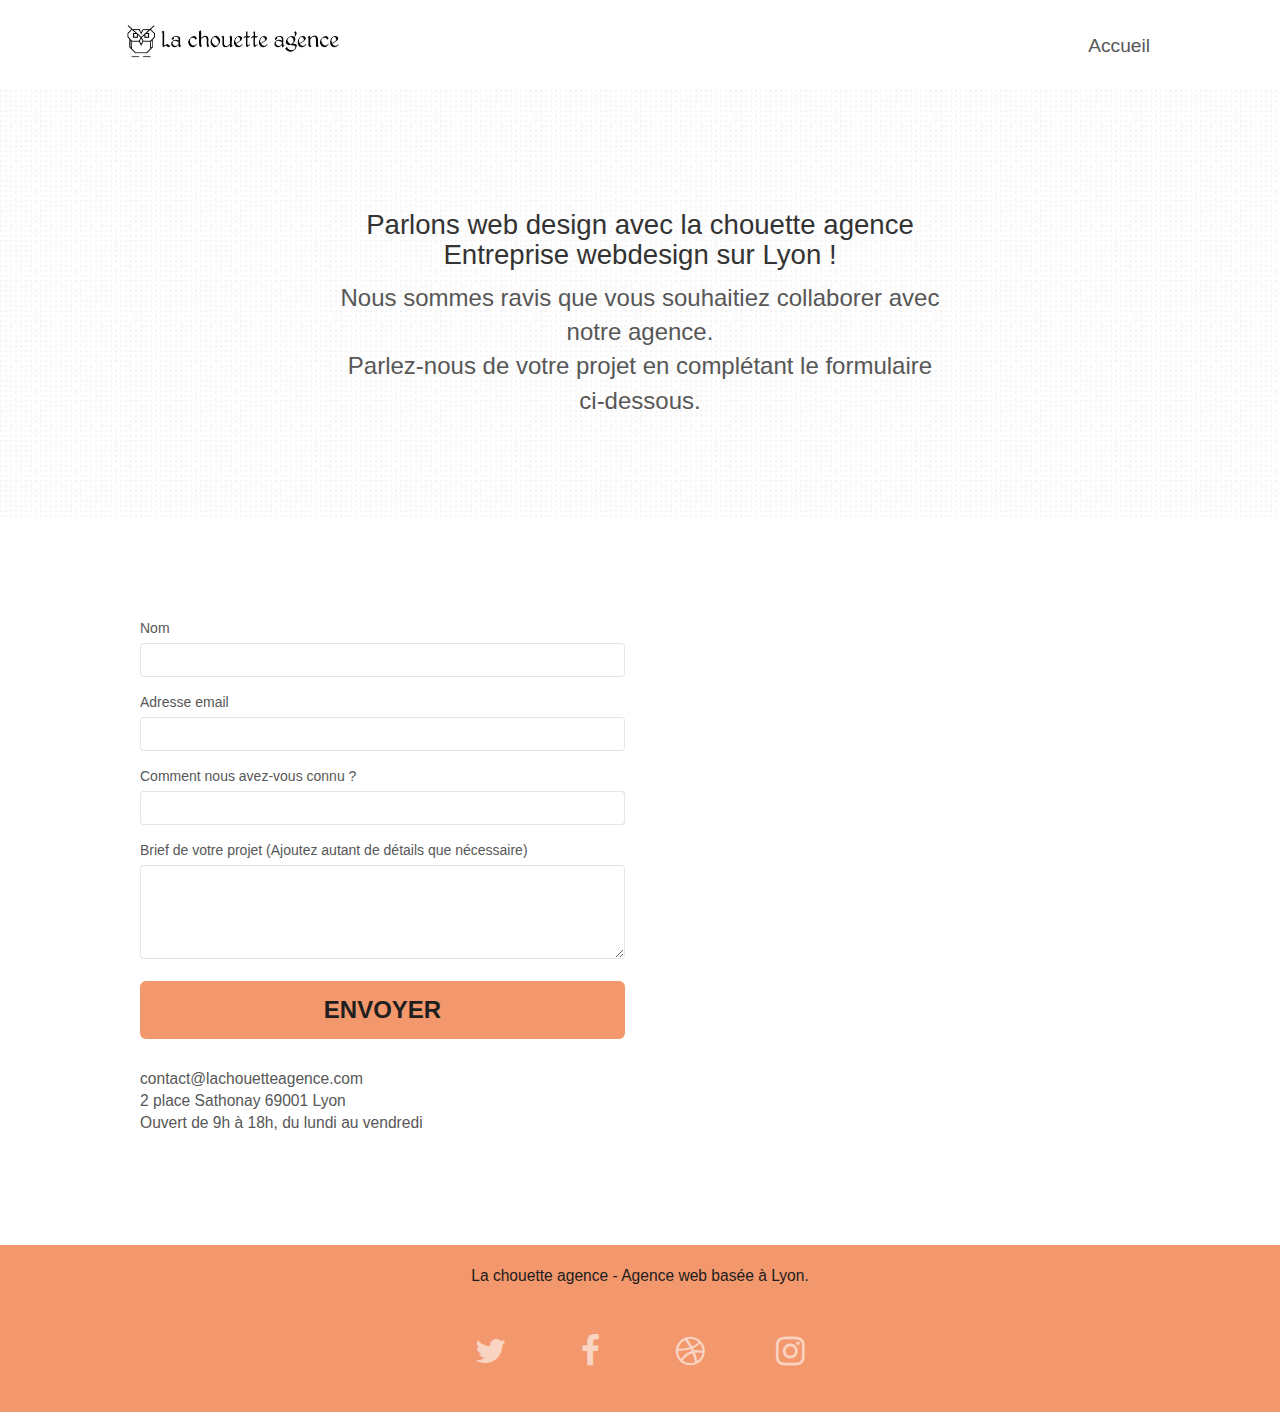
==== commit 1e3d0062: "alignement formulaire et mail" ====
--- a/contact.html
+++ b/contact.html
@@ -40,7 +40,8 @@
       <div class="container bloc-sm">
         <nav class="navbar row">
           <div class="navbar-header">
-            <img
+            <a href="index.html">
+              <img
                 src="img/IMG-sized/la_chouette_agence.webp"
                 alt="Logo la Chouette agence"
                 height="40"
@@ -58,11 +59,9 @@
             </button>
           </div>
           <div class="collapse navbar-collapse navbar-1 special-dropdown-nav">
-            <ul class="site-navigation nav navbar-nav">
-              <li>
-                <a class="focus-lien" href="index.html">Accueil</a>
-              </li>
-            </ul>
+            <div class="site-navigation nav navbar-nav">
+              <a class="focus-lien" href="index.html">Accueil</a>
+            </div>
           </div>
         </nav>
       </div>
@@ -84,12 +83,18 @@
         <div class="container bloc-lg">
           <div class="row flex">
             <div class="col-sm-12">
-              <h1 class="text-center hero-bloc-text tc-white">
+              <h1 class="text-center hero-bloc-text contrast-color">
                 Parlons web design avec la chouette agence<br />
                 Entreprise webdesign sur Lyon !
               </h1>
               <p
-                class="text-center mg-lg tc-white tight-width-whitespace p-size"
+                class="
+                  text-center
+                  mg-lg
+                  tight-width-whitespace
+                  p-size
+                  contrast-color
+                "
               >
                 Nous sommes ravis que vous souhaitiez collaborer avec notre
                 agence.<br />
@@ -105,7 +110,7 @@
       <!-- bloc-7 -->
       <section class="bloc bgc-white l-bloc" id="bloc-7">
         <div class="container bloc-lg">
-          <div class="row">
+          <div class="row flex-mail">
             <div class="col-sm-6">
               <form
                 id="form_1"
@@ -163,7 +168,7 @@
               </form>
             </div>
             <div class="col-sm-6">
-              <p>
+              <p class="margin-mail">
                 contact@lachouetteagence.com<br />2 place Sathonay 69001 Lyon<br />Ouvert
                 de 9h à 18h, du lundi au vendredi<br />
               </p>
--- a/style.css
+++ b/style.css
@@ -267,6 +267,13 @@
   padding-right: 0;
   padding-left: 0;
 }
+.flex-mail {
+  display: flex;
+  flex-direction: column;
+}
+.margin-mail {
+  margin-top: 2rem;
+}
 
 #bloc-1-hero h1 {
   font-size: 3rem;
@@ -316,6 +323,13 @@
 .navbar-nav .open .dropdown-menu > li > a {
   text-align: inherit;
 }
+.focus-lien {
+  font-size: 1.6rem;
+}
+.focus-lien:hover,
+.focus-lien:focus {
+  text-decoration: underline;
+}
 
 .nav > li a:hover,
 .nav > li a:focus {
@@ -462,7 +476,8 @@
 }
 
 .icon-md {
-  font-size: 1.8rem !important;
+  font-size: 2.8rem !important;
+  margin-bottom: 2rem;
 }
 
 .icon-lg {
@@ -774,6 +789,9 @@
 .tc-white {
   color: #fce8e3 !important;
 }
+.contrast-color {
+  color: #f3976c;
+}
 
 .btn-atomic-tangerine {
   background: #f3976c;
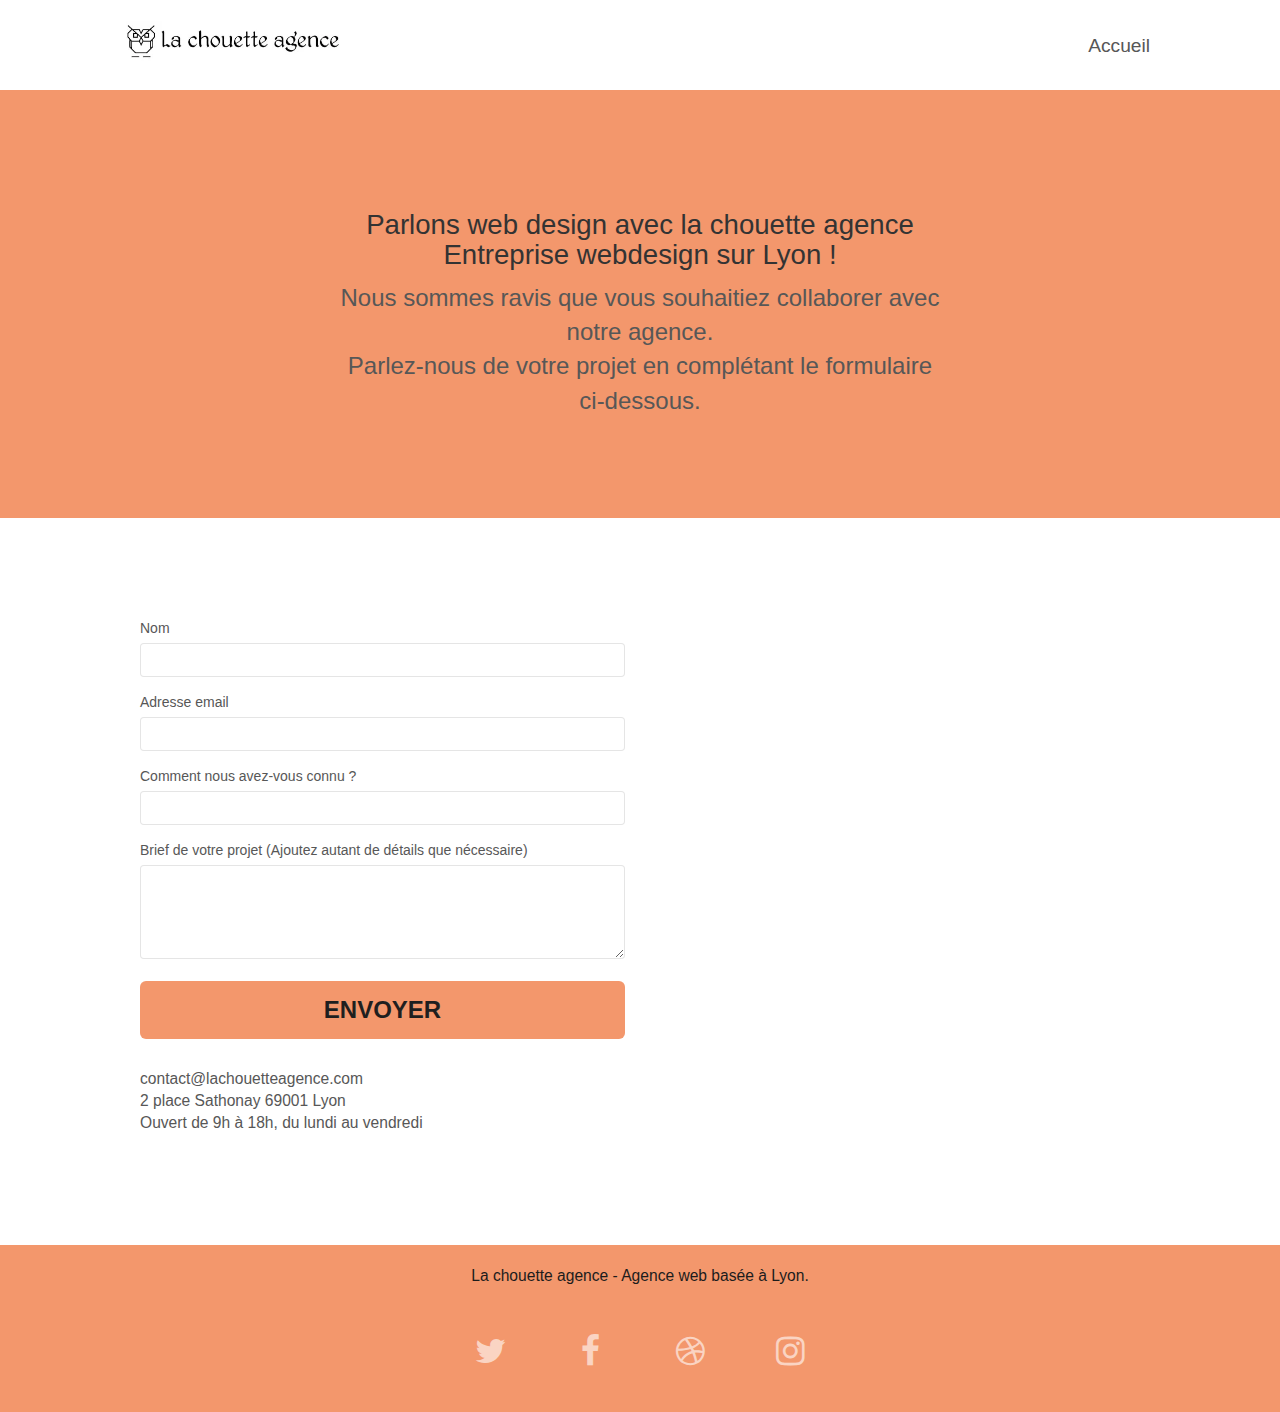
==== commit e4e42696: "correction contraste H1 contact" ====
--- a/contact.html
+++ b/contact.html
@@ -71,13 +71,7 @@
     <main class="page-container">
       <!-- bloc-6 -->
       <section
-        class="
-          bloc
-          bg-dots-bg bg-repeat
-          bgc-atomic-tangerine
-          d-bloc
-          bloc-bg-texture
-        "
+        class="bloc bg-repeat bgc-atomic-tangerine d-bloc bloc-bg-texture"
         id="bloc-6"
       >
         <div class="container bloc-lg">
--- a/style.css
+++ b/style.css
@@ -824,10 +824,6 @@
   border-color: #364577 !important;
 }
 
-.bg-dots-bg {
-  background-image: url("img/IMG-sized/dots_bg.webp");
-}
-
 .bg-lines-h2-bg {
   background-image: url("img/IMG-sized/lines_h2_bg.webp");
 }
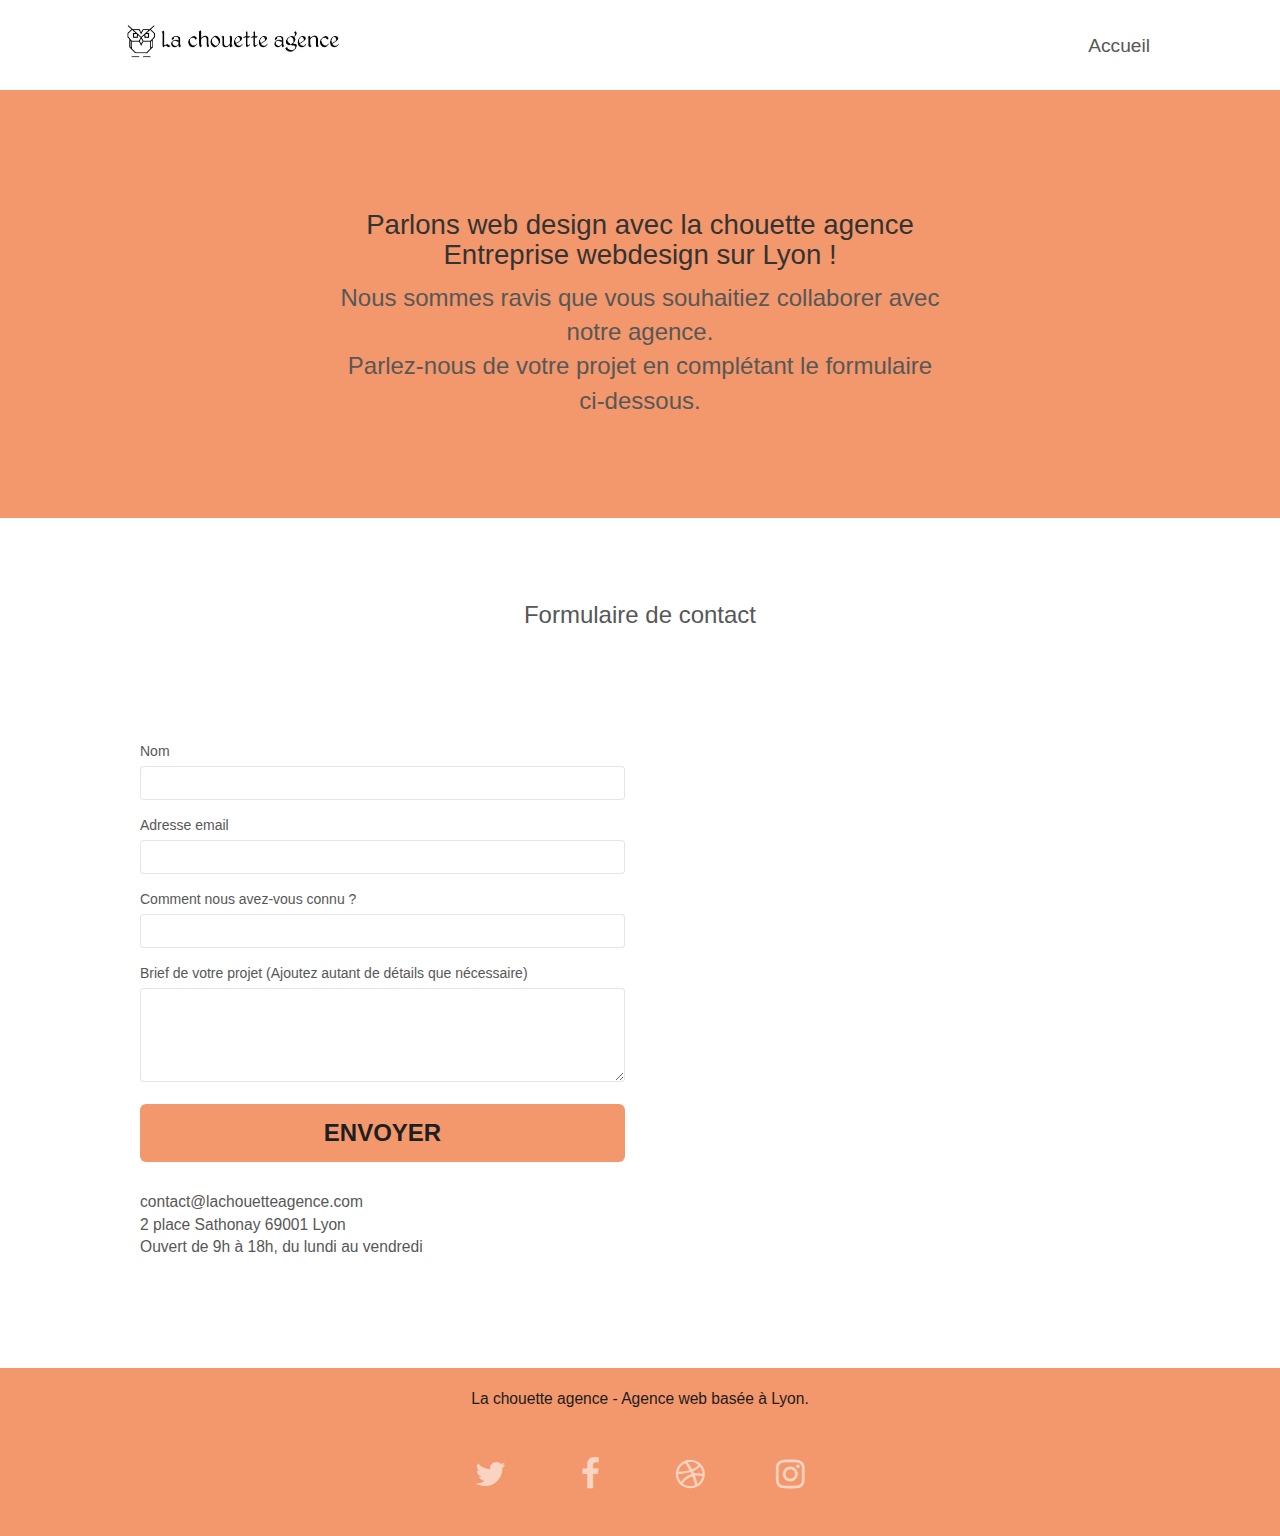
==== commit 8ff0eb70: "correction w3c" ====
--- a/contact.html
+++ b/contact.html
@@ -103,15 +103,11 @@
 
       <!-- bloc-7 -->
       <section class="bloc bgc-white l-bloc" id="bloc-7">
+        <h2 class="text-center titre-contact">Formulaire de contact</h2>
         <div class="container bloc-lg">
           <div class="row flex-mail">
             <div class="col-sm-6">
-              <form
-                id="form_1"
-                novalidate
-                success-msg="Your message has been sent."
-                fail-msg="Sorry it seems that our mail server is not responding, Sorry for the inconvenience!"
-              >
+              <form id="form_1" novalidate>
                 <div class="form-group">
                   <label for="name"> Nom </label>
                   <input id="name" class="form-control" required />
@@ -187,7 +183,7 @@
             <p class="text-center white">
               La chouette agence - Agence web basée à Lyon.<br />
             </p>
-            <article class="row row-no-gutters social">
+            <div class="row row-no-gutters social">
               <div class="col-sm-3">
                 <div class="text-center">
                   <a class="social" href="https://twitter.com/" title="Twitter"
@@ -222,7 +218,7 @@
                   ></a>
                 </div>
               </div>
-            </article>
+            </div>
           </div>
         </div>
       </div>
--- a/style.css
+++ b/style.css
@@ -177,7 +177,9 @@
   color: rgba(0, 0, 0, 0.7);
   border-color: rgba(0, 0, 0, 0.3);
 }
-
+.titre-contact {
+  padding-top: 5rem;
+}
 .d-bloc .panel,
 .l-bloc {
   color: rgba(0, 0, 0, 0.5);
@@ -691,6 +693,11 @@
   display: flex;
   flex-direction: column;
 }
+.text-quote {
+  font-weight: bold;
+  color: black;
+  font-style: italic;
+}
 
 .tight-width-whitespace {
   max-width: 600px;
@@ -859,13 +866,13 @@
   }
 }
 
-@media only screen and (min-device-width: 768px) and (max-device-width: 1024px) and (orientation: landscape) {
+@media only screen and (min-width: 768px) and (max-width: 1024px) and (orientation: landscape) {
   .b-parallax {
     background-attachment: scroll;
   }
 }
 
-@media only screen and (min-device-width: 1024px) and (max-device-width: 1366px) and (-webkit-min-device-pixel-ratio: 1.5) {
+@media only screen and (min-width: 1024px) and (max-width: 1366px) and (-webkit-min-pixel-ratio: 1.5) {
   .b-parallax {
     background-attachment: scroll;
   }
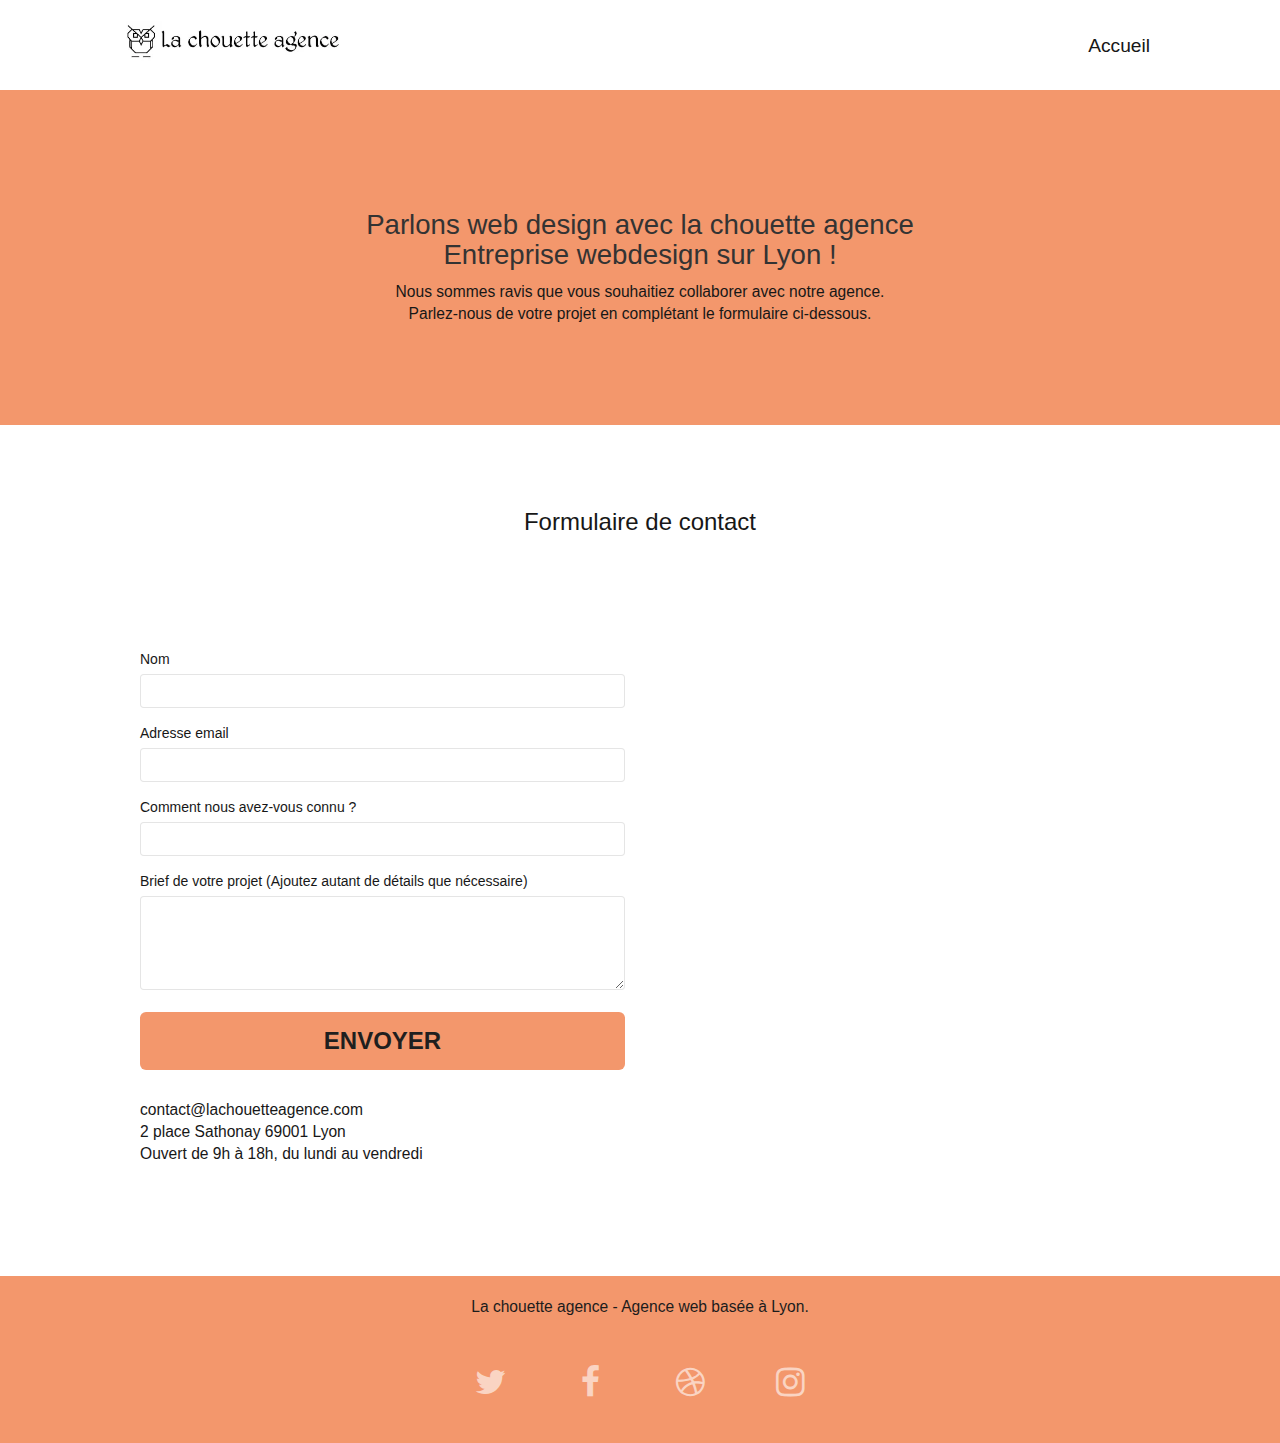
==== commit 9717d66b: "correction contraste contact" ====
--- a/contact.html
+++ b/contact.html
@@ -77,18 +77,12 @@
         <div class="container bloc-lg">
           <div class="row flex">
             <div class="col-sm-12">
-              <h1 class="text-center hero-bloc-text contrast-color">
+              <h1 class="text-center hero-bloc-text">
                 Parlons web design avec la chouette agence<br />
                 Entreprise webdesign sur Lyon !
               </h1>
               <p
-                class="
-                  text-center
-                  mg-lg
-                  tight-width-whitespace
-                  p-size
-                  contrast-color
-                "
+                class="text-center mg-lg tight-width-whitespace p-color-contact"
               >
                 Nous sommes ravis que vous souhaitiez collaborer avec notre
                 agence.<br />
--- a/style.css
+++ b/style.css
@@ -3,8 +3,6 @@
   padding: 0;
   background: #fff;
   overflow-x: hidden;
-  -webkit-font-smoothing: antialiased;
-  -moz-osx-font-smoothing: grayscale;
 }
 
 a,
@@ -32,9 +30,6 @@
   clear: both;
   background: 50% 50% no-repeat;
   padding: 0 50px;
-  -webkit-background-size: cover;
-  -moz-background-size: cover;
-  -o-background-size: cover;
   background-size: cover;
   position: relative;
 }
@@ -66,9 +61,6 @@
 .bg-tr-edge,
 .bg-br-edge,
 .bg-repeat {
-  -webkit-background-size: auto !important;
-  -moz-background-size: auto !important;
-  -o-background-size: auto !important;
   background-size: auto !important;
 }
 
@@ -369,7 +361,6 @@
     top: 50%;
     right: 20px;
     transform: translate(0, -50%);
-    -webkit-transform: translateY(-50%);
   }
   .nav > li .dropdown-menu a,
   .nav > li .dropdown-menu a:hover {
@@ -555,12 +546,10 @@
   position: absolute;
   top: 50%;
   transform: translateY(-50%);
-  -webkit-transform: translateY(-50%);
 }
 
 a[data-lightbox]:hover img {
   opacity: 0.6;
-  -webkit-animation-fill-mode: none;
   animation-fill-mode: none;
 }
 
@@ -655,7 +644,7 @@
 a {
   font-family: "helvetica";
   font-weight: 400;
-  color: #575757 !important;
+  color: #171717 !important;
 }
 
 .container {
@@ -686,9 +675,7 @@
 .uppercase {
   text-transform: uppercase;
 }
-.p-size {
-  font-size: 2rem;
-}
+
 .flex {
   display: flex;
   flex-direction: column;
@@ -796,9 +783,6 @@
 .tc-white {
   color: #fce8e3 !important;
 }
-.contrast-color {
-  color: #f3976c;
-}
 
 .btn-atomic-tangerine {
   background: #f3976c;
@@ -872,7 +856,7 @@
   }
 }
 
-@media only screen and (min-width: 1024px) and (max-width: 1366px) and (-webkit-min-pixel-ratio: 1.5) {
+@media only screen and (min-width: 1024px) and (max-width: 1366px) {
   .b-parallax {
     background-attachment: scroll;
   }
@@ -890,10 +874,6 @@
     overflow-x: hidden;
     position: relative;
   }
-  .bloc {
-    padding-left: constant(safe-area-inset-left);
-    padding-right: constant(safe-area-inset-right);
-  }
   .bloc-group,
   .bloc-group .bloc {
     display: block;
@@ -902,8 +882,6 @@
   .bloc-fill-screen .fill-bloc-top-edge,
   .bloc-fill-screen .fill-bloc-bottom-edge {
     padding: 0 20px;
-    padding-left: constant(safe-area-inset-left);
-    padding-right: constant(safe-area-inset-right);
   }
 }
 
@@ -912,17 +890,7 @@
     overflow-x: hidden;
     position: relative;
   }
-  h1,
-  h2,
-  h3,
-  h4,
-  h5,
-  h6,
-  p,
-  #disqus_thread {
-    padding-left: 10px !important;
-    padding-right: 10px !important;
-  }
+
   .b-parallax {
     background-attachment: scroll;
   }
@@ -938,8 +906,6 @@
   .site-navigation {
     position: inherit;
     transform: none;
-    -webkit-transform: none;
-    -ms-transform: none;
   }
   .nav > li {
     margin-top: 0;
@@ -976,7 +942,6 @@
   .navbar-collapse {
     padding: 0;
     overflow-x: hidden;
-    -webkit-box-shadow: none;
     box-shadow: none;
   }
   .navbar-brand img {
--- a/css/et-line.css
+++ b/css/et-line.css
@@ -111,14 +111,11 @@
 .et-icon-wallet,
 .et-icon-wine {
   font-family: et-line;
-  speak: none;
   font-style: normal;
   font-weight: 400;
   font-variant: normal;
   text-transform: none;
   line-height: 1;
-  -webkit-font-smoothing: antialiased;
-  -moz-osx-font-smoothing: grayscale;
   display: inline-block;
 }
 
